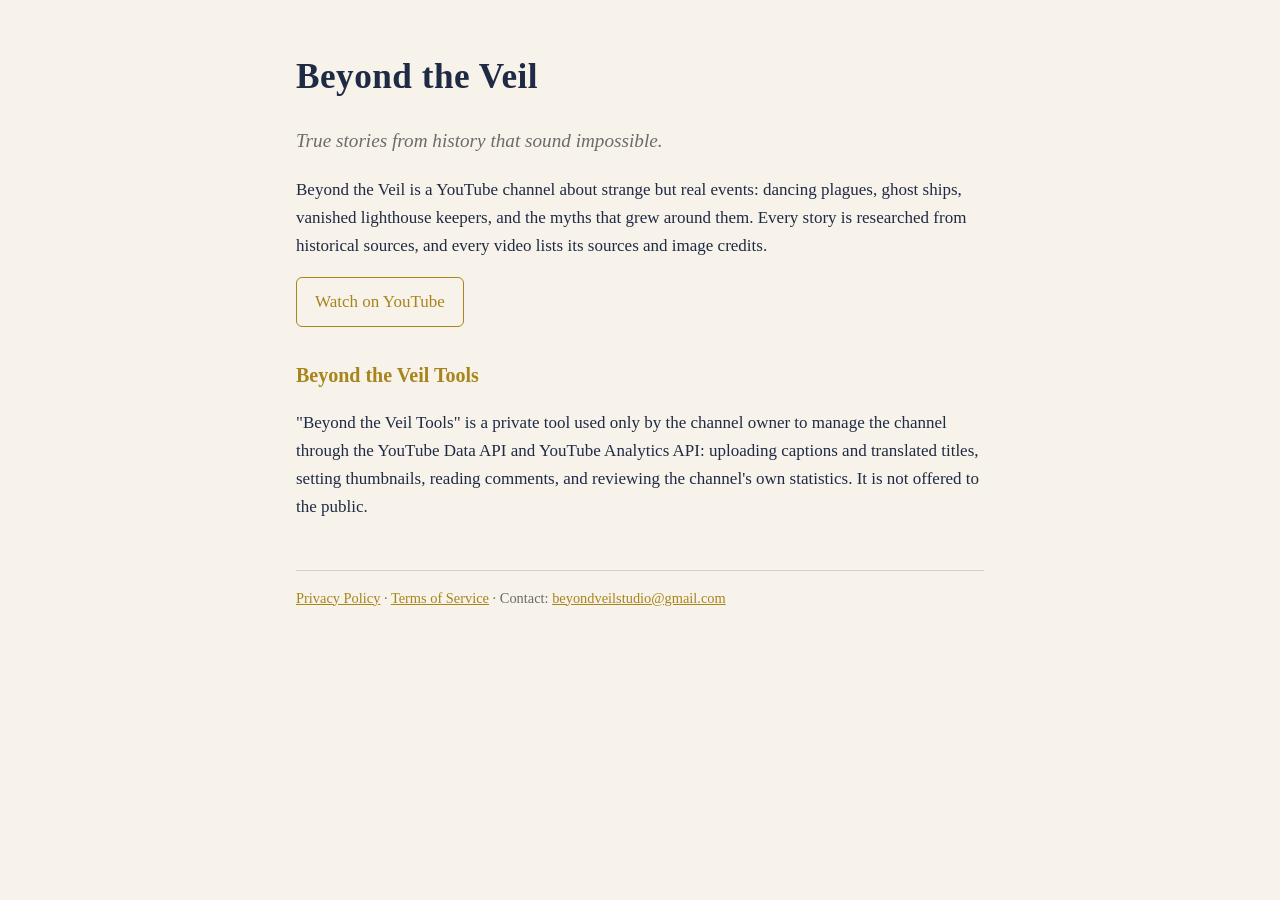
==== index.html @ 2f435531 "Beyond the Veil site: home, privacy policy, terms Co-Authored-By: Claude Opus 5.5 <noreply@anthropic" ====
<!doctype html>
<html lang="en">
<head>
<meta charset="utf-8">
<meta name="viewport" content="width=device-width, initial-scale=1">
<title>Beyond the Veil</title>
<meta name="description" content="Beyond the Veil — true stories from history that sound impossible.">
<link rel="stylesheet" href="style.css">
</head>
<body>
<main>
  <h1>Beyond the Veil</h1>
  <p class="lead">True stories from history that sound impossible.</p>
  <p>Beyond the Veil is a YouTube channel about strange but real events: dancing plagues, ghost ships, vanished
     lighthouse keepers, and the myths that grew around them. Every story is researched from historical sources,
     and every video lists its sources and image credits.</p>
  <p><a class="btn" href="https://www.youtube.com/@beyondveilstudio">Watch on YouTube</a></p>

  <h2>Beyond the Veil Tools</h2>
  <p>"Beyond the Veil Tools" is a private tool used only by the channel owner to manage the channel through the
     YouTube Data API and YouTube Analytics API: uploading captions and translated titles, setting thumbnails,
     reading comments, and reviewing the channel's own statistics. It is not offered to the public.</p>

  <footer>
    <a href="privacy.html">Privacy Policy</a> · <a href="terms.html">Terms of Service</a> ·
    Contact: <a href="mailto:beyondveilstudio@gmail.com">beyondveilstudio@gmail.com</a>
  </footer>
</main>
</body>
</html>
---- style.css ----
:root { --bg: #f7f3ea; --fg: #1f2a44; --muted: #6b6b6b; --accent: #a8841c; --card: #ffffff; }
@media (prefers-color-scheme: dark) {
  :root { --bg: #12161f; --fg: #e8e3d6; --muted: #9a9a9a; --accent: #c9a227; --card: #1b2130; }
}
* { box-sizing: border-box; }
body { margin: 0; background: var(--bg); color: var(--fg); font: 17px/1.65 Georgia, "Times New Roman", serif; }
main { max-width: 720px; margin: 0 auto; padding: 48px 16px 64px; }
h1 { font-size: 2.2rem; margin: 0 0 8px; letter-spacing: .5px; }
h2 { font-size: 1.25rem; margin-top: 2rem; color: var(--accent); }
.lead { font-size: 1.2rem; font-style: italic; color: var(--muted); }
.muted { color: var(--muted); font-size: .9rem; }
a { color: var(--accent); }
.btn { display: inline-block; padding: 10px 18px; border: 1px solid var(--accent); border-radius: 6px; text-decoration: none; }
footer { margin-top: 3rem; padding-top: 1rem; border-top: 1px solid rgba(128,128,128,.3); font-size: .9rem; color: var(--muted); }
ul { padding-left: 1.2rem; }
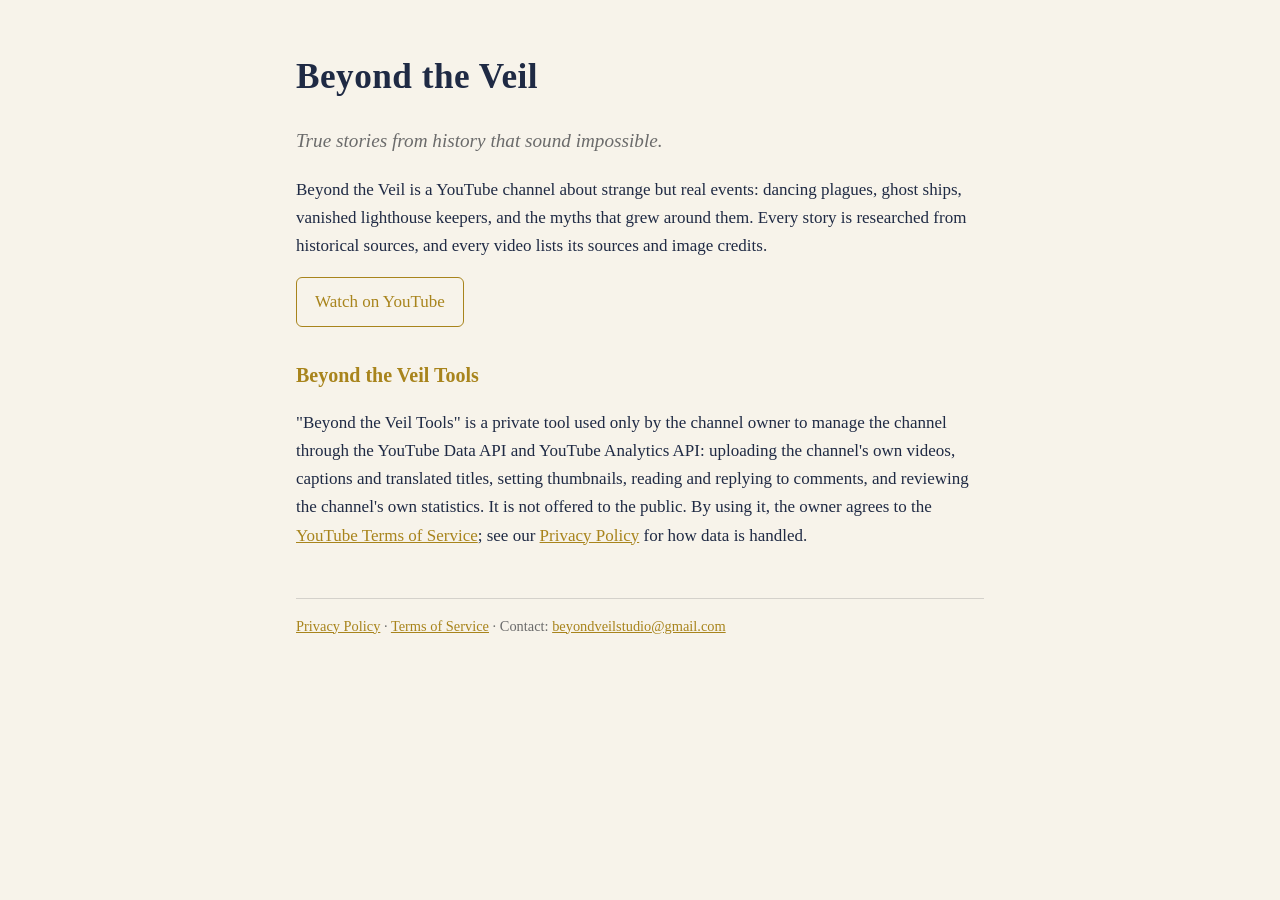
==== commit 8624118c: "Home: mention video uploads, link YouTube ToS and privacy policy Co-Authored-By: Claude Opus 5.5 <no" ====
--- a/index.html
+++ b/index.html
@@ -18,8 +18,11 @@
 
   <h2>Beyond the Veil Tools</h2>
   <p>"Beyond the Veil Tools" is a private tool used only by the channel owner to manage the channel through the
-     YouTube Data API and YouTube Analytics API: uploading captions and translated titles, setting thumbnails,
-     reading comments, and reviewing the channel's own statistics. It is not offered to the public.</p>
+     YouTube Data API and YouTube Analytics API: uploading the channel's own videos, captions and translated titles,
+     setting thumbnails, reading and replying to comments, and reviewing the channel's own statistics.
+     It is not offered to the public. By using it, the owner agrees to the
+     <a href="https://www.youtube.com/t/terms">YouTube Terms of Service</a>; see our
+     <a href="privacy.html">Privacy Policy</a> for how data is handled.</p>
 
   <footer>
     <a href="privacy.html">Privacy Policy</a> · <a href="terms.html">Terms of Service</a> ·
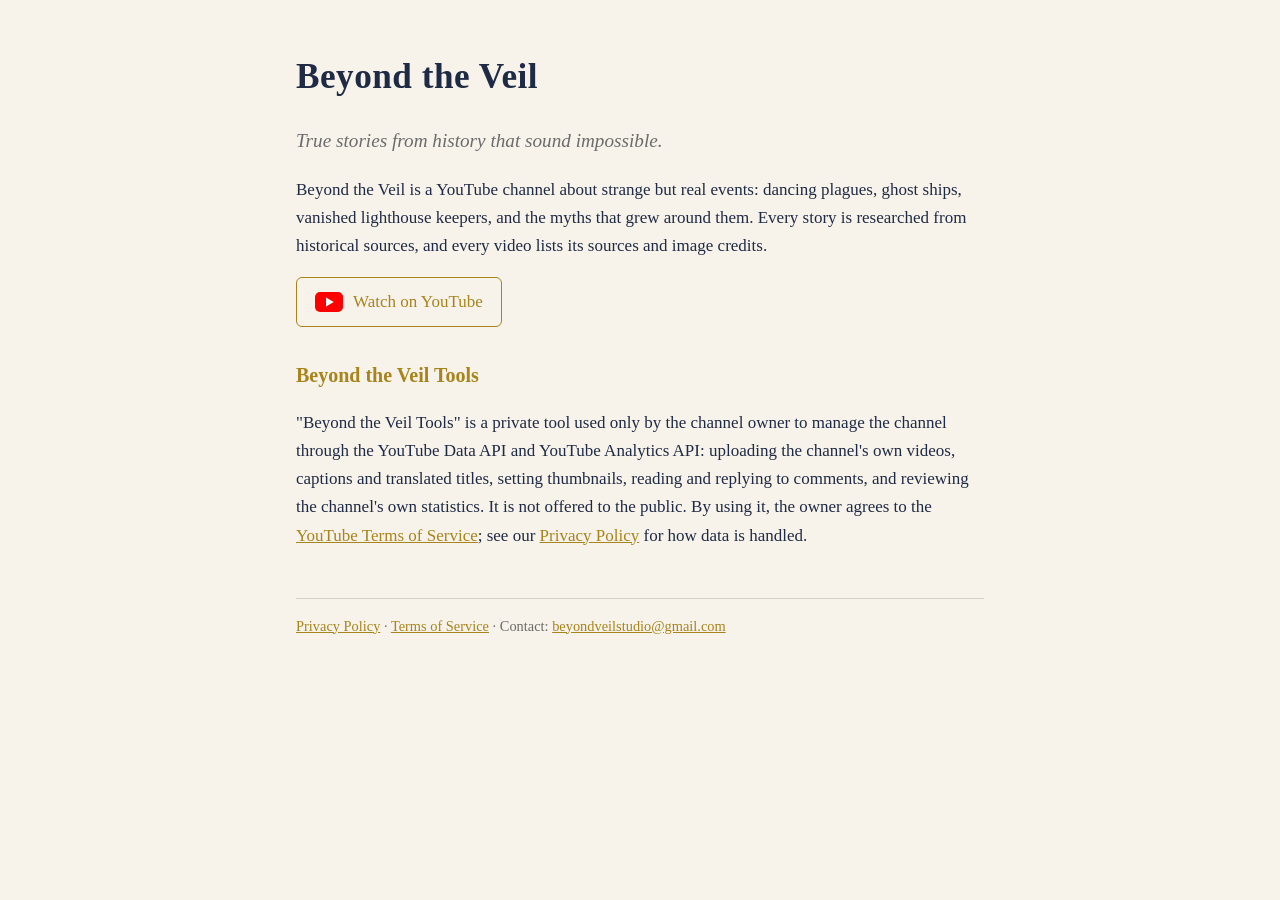
==== commit c2aba092: "Home: YouTube icon on channel button Co-Authored-By: Claude Opus 5.5 <noreply@anthropic.com>" ====
--- a/index.html
+++ b/index.html
@@ -14,7 +14,7 @@
   <p>Beyond the Veil is a YouTube channel about strange but real events: dancing plagues, ghost ships, vanished
      lighthouse keepers, and the myths that grew around them. Every story is researched from historical sources,
      and every video lists its sources and image credits.</p>
-  <p><a class="btn" href="https://www.youtube.com/@beyondveilstudio">Watch on YouTube</a></p>
+  <p><a class="btn" href="https://www.youtube.com/@beyondveilstudio"><svg class="yt" viewBox="0 0 28 20" width="28" height="20" aria-hidden="true"><rect width="28" height="20" rx="5" fill="#FF0000"/><path d="M11 5.5v9l7.8-4.5z" fill="#fff"/></svg> Watch on YouTube</a></p>
 
   <h2>Beyond the Veil Tools</h2>
   <p>"Beyond the Veil Tools" is a private tool used only by the channel owner to manage the channel through the
--- a/style.css
+++ b/style.css
@@ -10,6 +10,6 @@
 .lead { font-size: 1.2rem; font-style: italic; color: var(--muted); }
 .muted { color: var(--muted); font-size: .9rem; }
 a { color: var(--accent); }
-.btn { display: inline-block; padding: 10px 18px; border: 1px solid var(--accent); border-radius: 6px; text-decoration: none; }
+.btn { display: inline-flex; align-items: center; gap: 10px; padding: 10px 18px; border: 1px solid var(--accent); border-radius: 6px; text-decoration: none; }
 footer { margin-top: 3rem; padding-top: 1rem; border-top: 1px solid rgba(128,128,128,.3); font-size: .9rem; color: var(--muted); }
 ul { padding-left: 1.2rem; }
